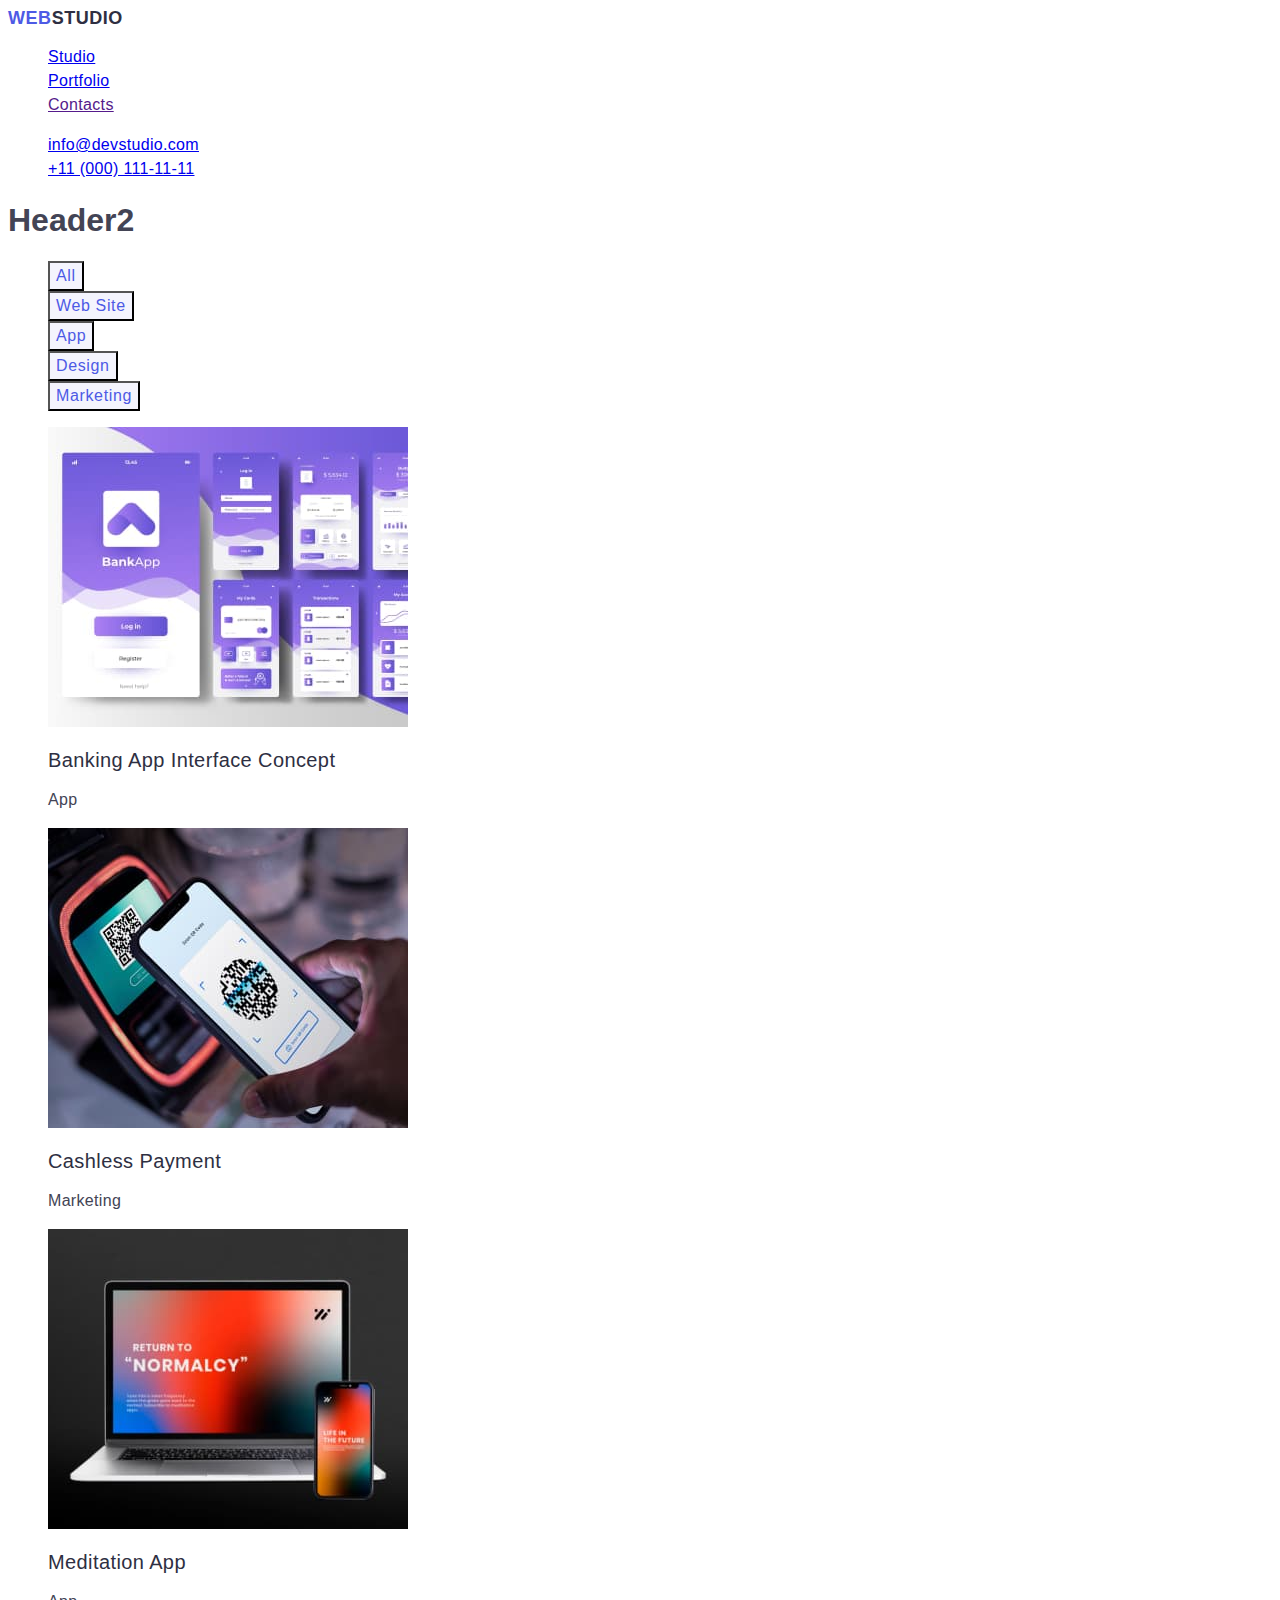
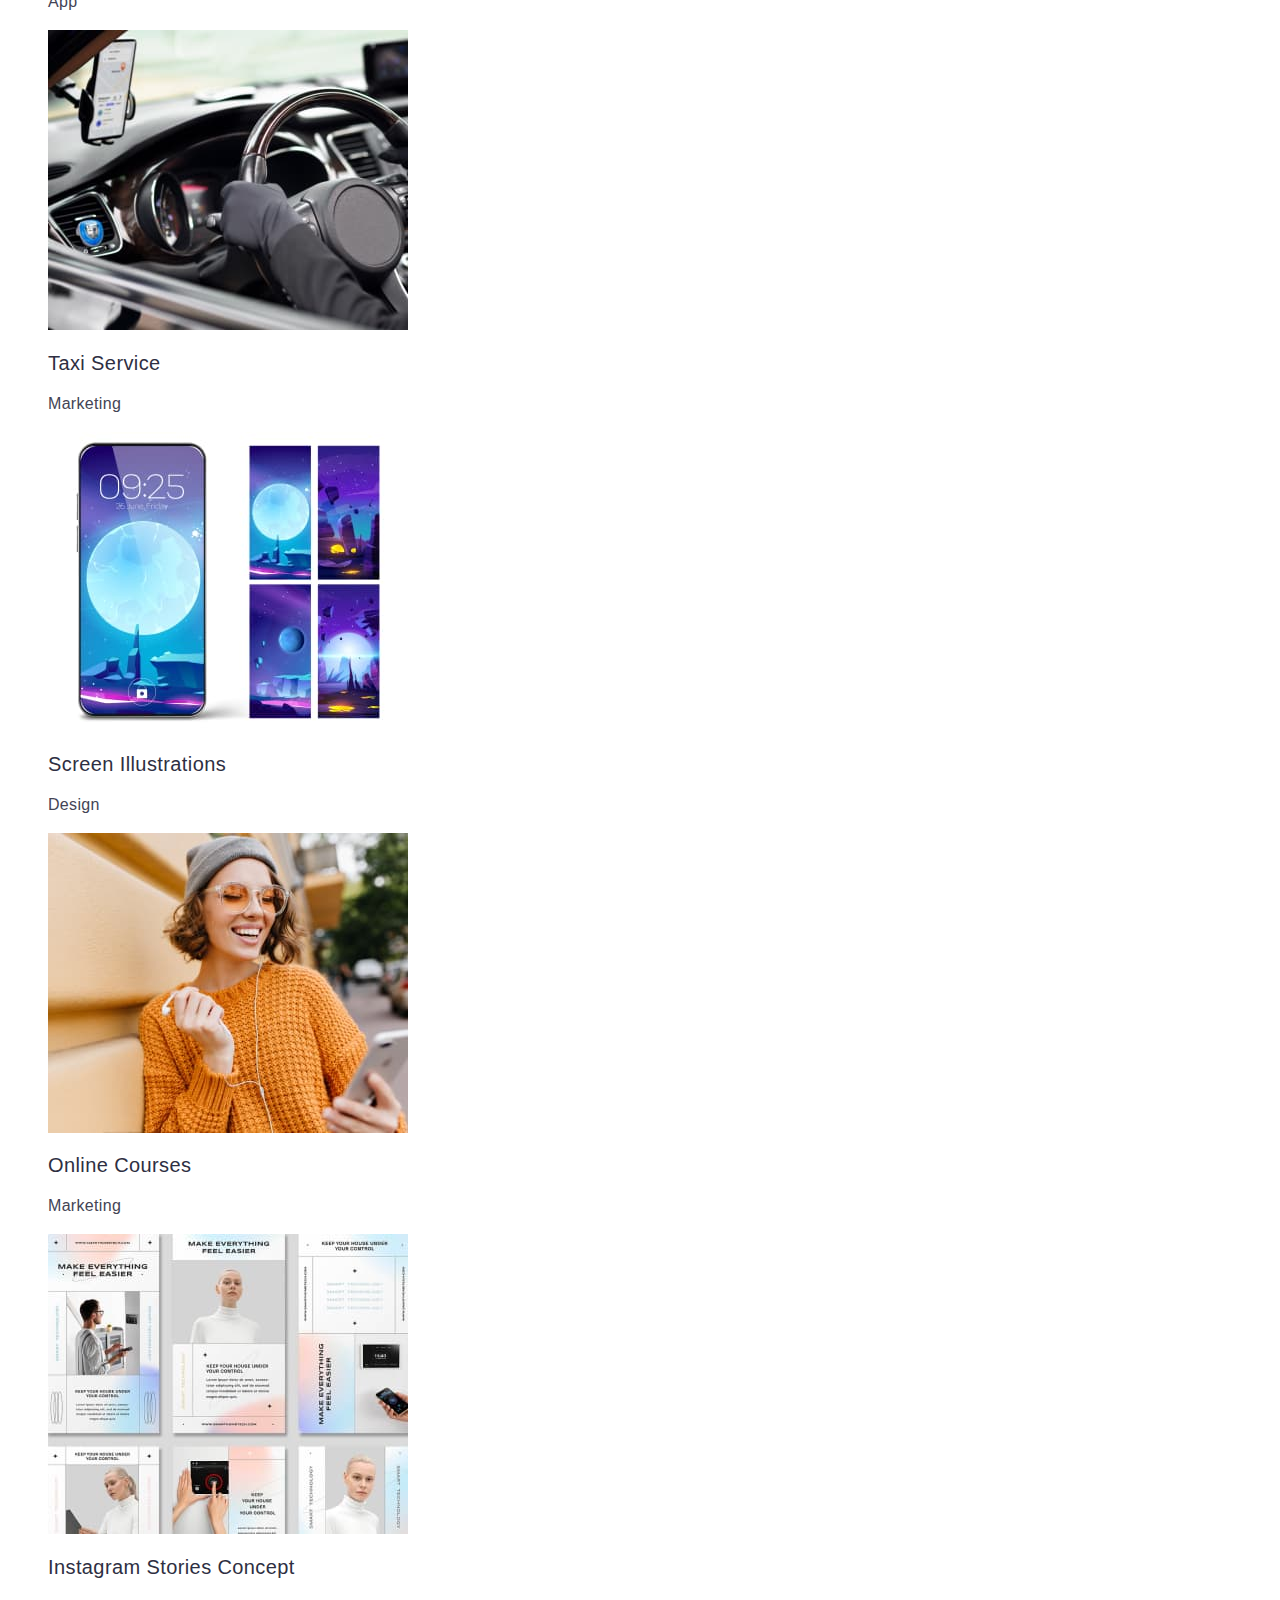
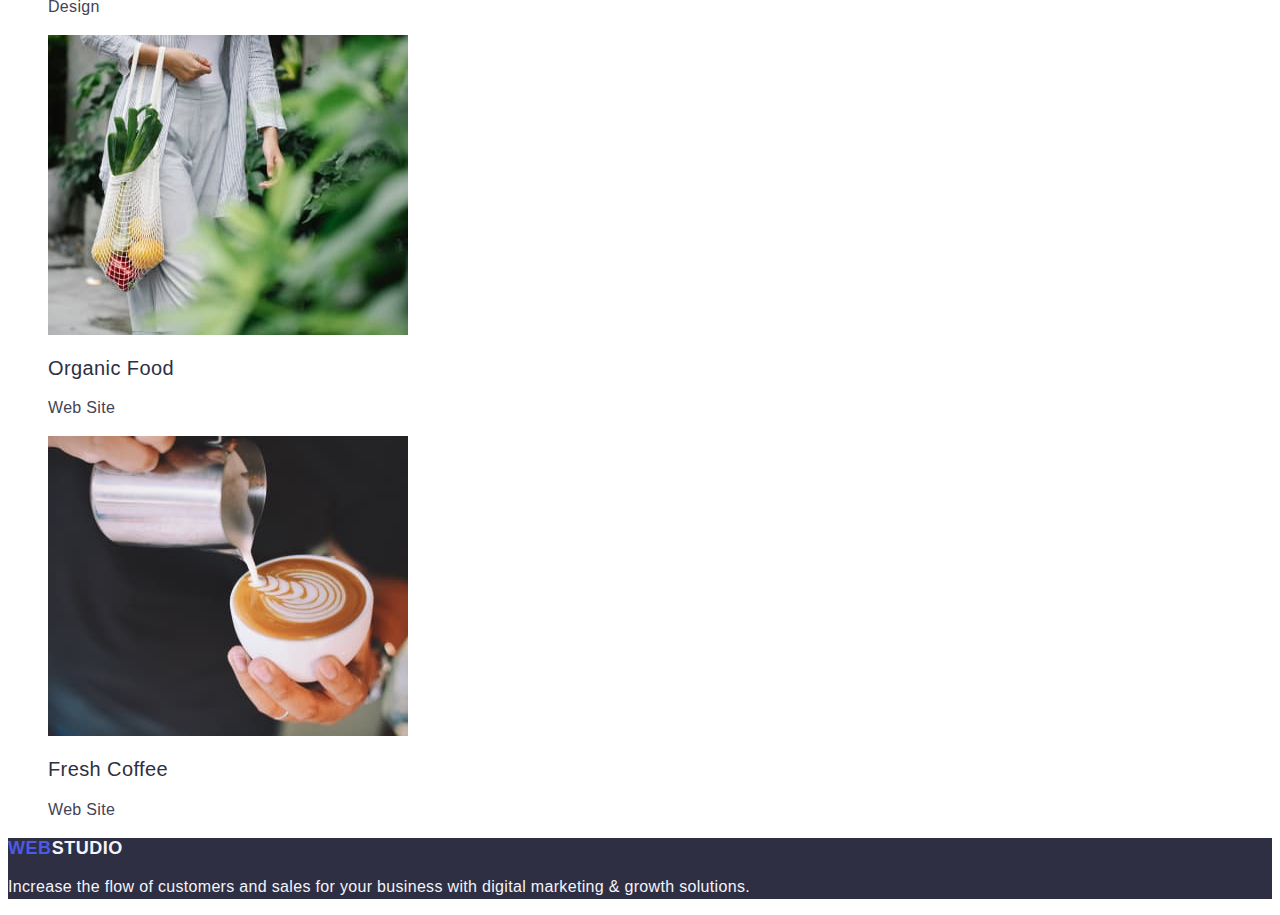
==== portfolio.html @ 669d6daf "Finished portfolio" ====
<!DOCTYPE html>
<html lang="en">
  <head>
    <meta charset="utf-8" />
    <meta name="description" content="Web studio page" />
    <style></style>

    <link rel="stylesheet" href="./css/styles.css" />

    <title>WebStudio</title>
  </head>
  <body>
    <header>
      <nav>
        <a href="./index.html" class="logo link"
          >Web<span class="logo-secondary">Studio</span></a
        >
        <ul class="list">
          <li class="list-item link"><a href="./index.html">Studio</a></li>
          <li class="list-item link">
            <a href="./portfolio.html">Portfolio</a>
          </li>
          <li class="list-item link"><a href="">Contacts</a></li>
        </ul>
      </nav>
      <address class="address">
        <ul class="list">
          <li class="address-list-item link">
            <a href="mailto:info@devstudio.com">info@devstudio.com</a>
          </li>
          <li class="address-list-item link">
            <a href="tel:+110001111111">+11 (000) 111-11-11</a>
          </li>
        </ul>
      </address>
    </header>
    <main>
      <section>
        <h1>Header2</h1>
        <ul class="list">
          <li><button type="button" class="button-list-item">All</button></li>
          <li>
            <button type="button" class="button-list-item">Web Site</button>
          </li>
          <li><button type="button" class="button-list-item">App</button></li>
          <li>
            <button type="button" class="button-list-item">Design</button>
          </li>
          <li>
            <button type="button" class="button-list-item">Marketing</button>
          </li>
        </ul>
        <ul class="list">
          <li class="link">
            <img
              src="./images/2.1(1).jpg"
              alt="various screens of an app concept"
              width="360"
              height="300"
            />
            <h2 class="portfolio-list-item">Banking App Interface Concept</h2>
            <p class="portfolio-category">App</p>
          </li>
          <li class="link">
            <img
              src="./images/2.2(1).jpg"
              alt="a smartphone paying with a QR code"
              width="360"
              height="300"
            />
            <h2 class="portfolio-list-item">Cashless Payment</h2>
            <p class="portfolio-category">Marketing</p>
          </li>
          <li class="link">
            <img
              src="./images/2.3(1).jpg"
              alt="a laptop and a smartphone showing an app screen"
              width="360"
              height="300"
            />
            <h2 class="portfolio-list-item">Meditation App</h2>
            <p class="portfolio-category">App</p>
          </li>
          <li class="link">
            <img
              src="./images/2.4(1).jpg"
              alt="an inside of a car and a smartphone above the steering wheel"
              width="360"
              height="300"
            />
            <h2 class="portfolio-list-item">Taxi Service</h2>
            <p class="portfolio-category">Marketing</p>
          </li>
          <li class="link">
            <img
              src="./images/2.5(1).jpg"
              alt="various wallpapers and a screen of a smartphone"
              width="360"
              height="300"
            />
            <h2 class="portfolio-list-item">Screen Illustrations</h2>
            <p class="portfolio-category">Design</p>
          </li>
          <li class="link">
            <img
              src="./images/2.6(1).jpg"
              alt="a smiling woman looking at her phone"
              width="360"
              height="300"
            />
            <h2 class="portfolio-list-item">Online Courses</h2>
            <p class="portfolio-category">Marketing</p>
          </li>
          <li class="link">
            <img
              src="./images/2.7(1).jpg"
              alt="various phone screens with website designs"
              width="360"
              height="300"
            />
            <h2 class="portfolio-list-item">Instagram Stories Concept</h2>
            <p class="portfolio-category">Design</p>
          </li>
          <li class="link">
            <img
              src="./images/2.8(1).jpg"
              alt="a person carrying groceries"
              width="360"
              height="300"
            />
            <h2 class="portfolio-list-item">Organic Food</h2>
            <p class="portfolio-category">Web Site</p>
          </li>
          <li class="link">
            <img
              src="./images/2.9(1).jpg"
              alt="someone making a design with cream on a cup of coffee"
              width="360"
              height="300"
            />
            <h2 class="portfolio-list-item">Fresh Coffee</h2>
            <p class="portfolio-category">Web Site</p>
          </li>
        </ul>
      </section>
    </main>
    <footer class="footer">
      <a href="./index.html" class="logo link"
        >Web<span class="logo-secondary-footer">Studio</span></a
      >
      <p class="footer-description">
        Increase the flow of customers and sales for your business with digital
        marketing & growth solutions.
      </p>
    </footer>
  </body>
</html>
---- css/styles.css ----
body {
  font-family: Roboto, sans-serif;
  color: #434455;
  background-color: #ffffff;
}
.button-list-item {
  font-size: 16px;
  line-height: 24;
  font-weight: 500;
  line-height: 1.5;
  letter-spacing: 0.04em;
  background-color: #f4f4fd;
  color: #4d5ae5;
  cursor: pointer;
}
.button-list-item:hover .button-list-item:focus {
  color: #ffffff;
  background-color: #404bbf;
}
.portfolio-list-item {
  font-weight: 500;
  font-size: 20px;
  line-height: 1.2;
  letter-spacing: 0.02em;
  color: #2e2f42;
}
.portfolio-category {
  font-size: 16px;
  line-height: 1.5;
  letter-spacing: 0.02em;
  color: #434455;
}
.logo {
  font-family: Raleway, sans-serif;
  font-weight: 800;
  font-size: 18px;
  line-height: 1.17;
  letter-spacing: 0.03em;
  text-transform: uppercase;
  color: #4d5ae5;
}
.link {
  text-decoration: none;
}
.logo-secondary {
  color: #2e2f42;
}
.list {
  list-style: none;
}
.list-item {
  font-weight: 500;
  font-size: 16px;
  line-height: 1.5;
  letter-spacing: 0.02em;
  color: #2e2f42;
}
.address {
  font-style: normal;
}
.address-list-item {
  font-size: 16px;
  line-height: 1.5;
  letter-spacing: 0.02em;
  color: #434455;
}
.link:hover .link:focus {
  color: #404bbf;
}
.main-banner {
  background-color: #2e2f42;
}
.main-banner-header {
  font-size: 56px;
  line-height: 1.07;
  text-align: center;
  letter-spacing: 0.02em;
  color: #ffffff;
}
.main-banner-button {
  background-color: #4d5ae5;
  font-family: "Roboto", sans-serif;
  font-weight: 500;
  font-size: 16px;
  line-height: 1.5;
  letter-spacing: 0.04em;
  color: #ffffff;
  cursor: pointer;
}
.main-banner-button:hover .main-banner-button:focus {
  background-color: #404bbf;
}
.main-list-item {
  font-weight: 500;
  font-size: 20px;
  line-height: 1.2;
  letter-spacing: 0.02em;
  color: #2e2f42;
}
.main-list-item-description {
  font-size: 16px;
  line-height: 1.5;
  letter-spacing: 0.02em;
  color: #434455;
}
.secondary-list-header {
  font-size: 36px;
  line-height: 1.11;
  text-align: center;
  letter-spacing: 0.02em;
  text-transform: capitalize;
  color: #2e2f42;
}
.fourth-section {
  background-color: #f4f4fd;
}
.footer {
  background-color: #2e2f42;
}
.footer-description {
  line-height: 1.5;
  color: #f4f4fd;
  letter-spacing: 0.02em;
}
.logo-secondary-footer {
  color: #f4f4fd;
}
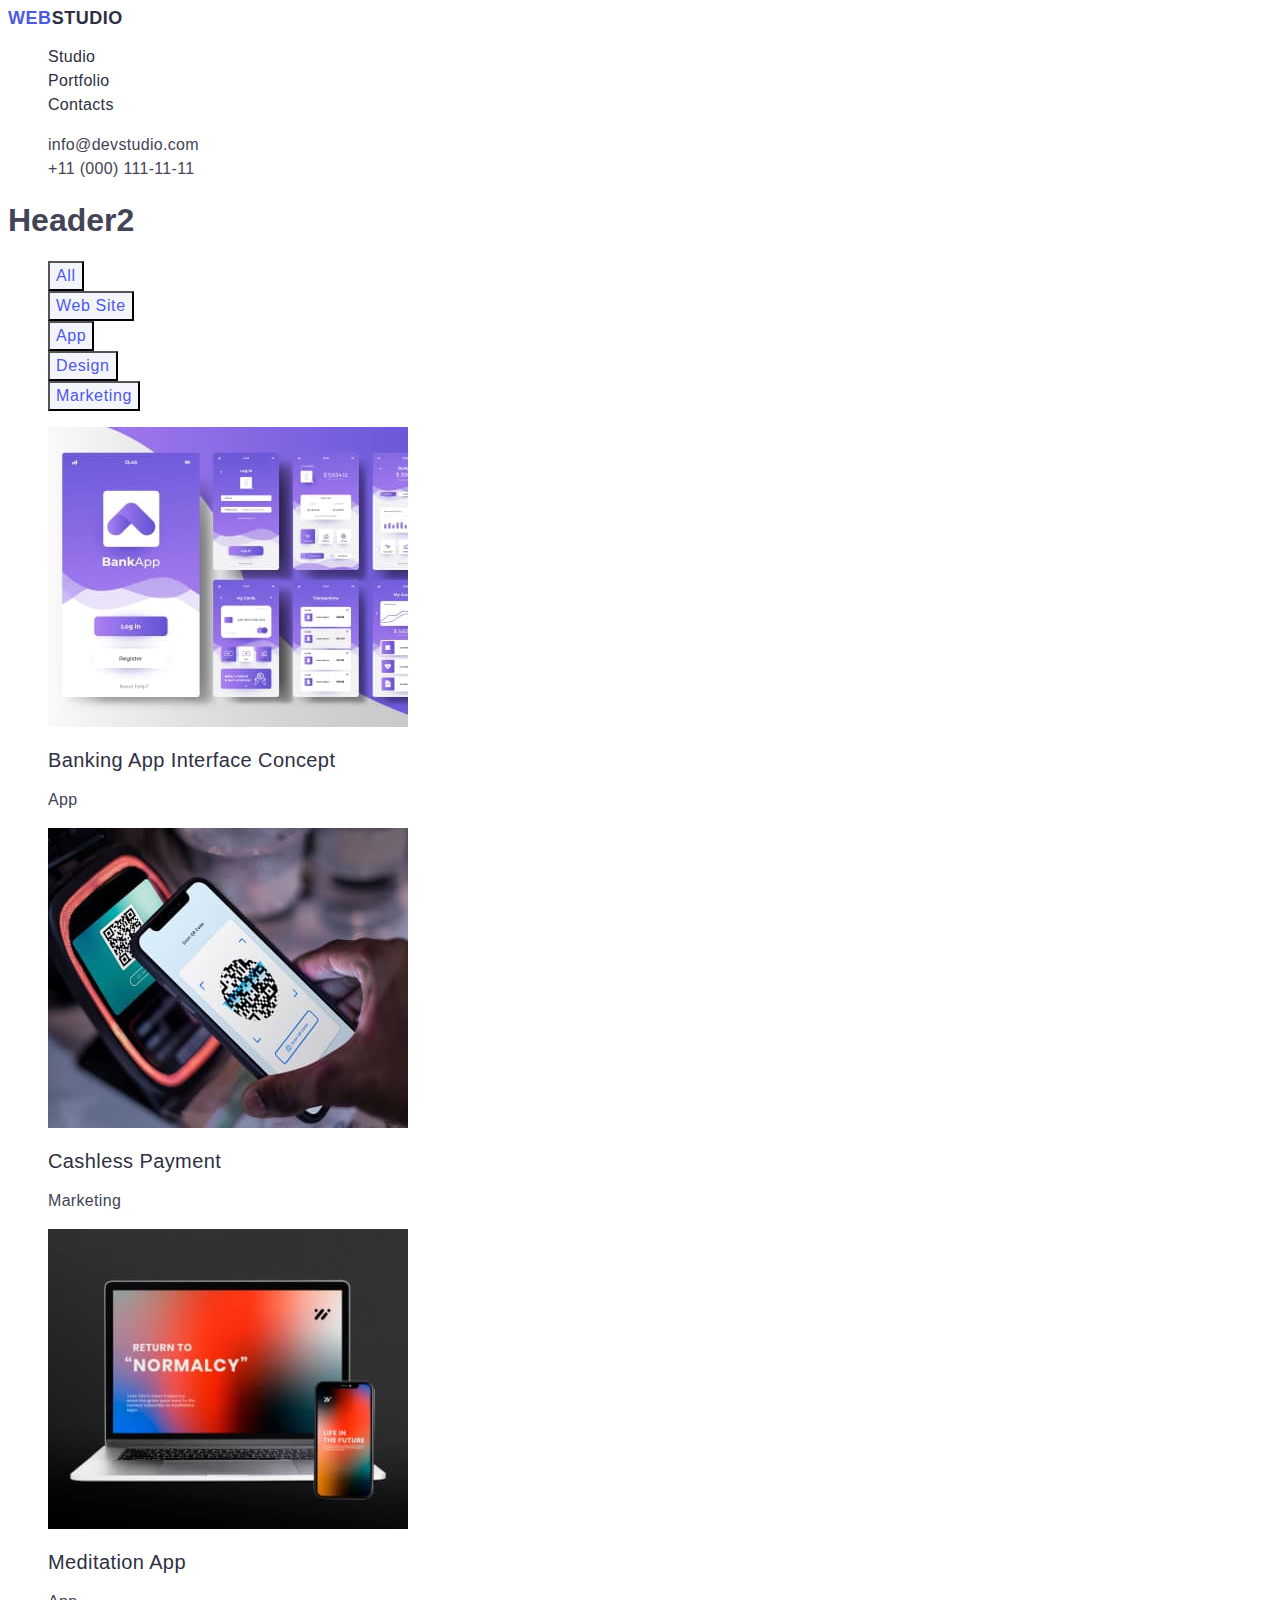
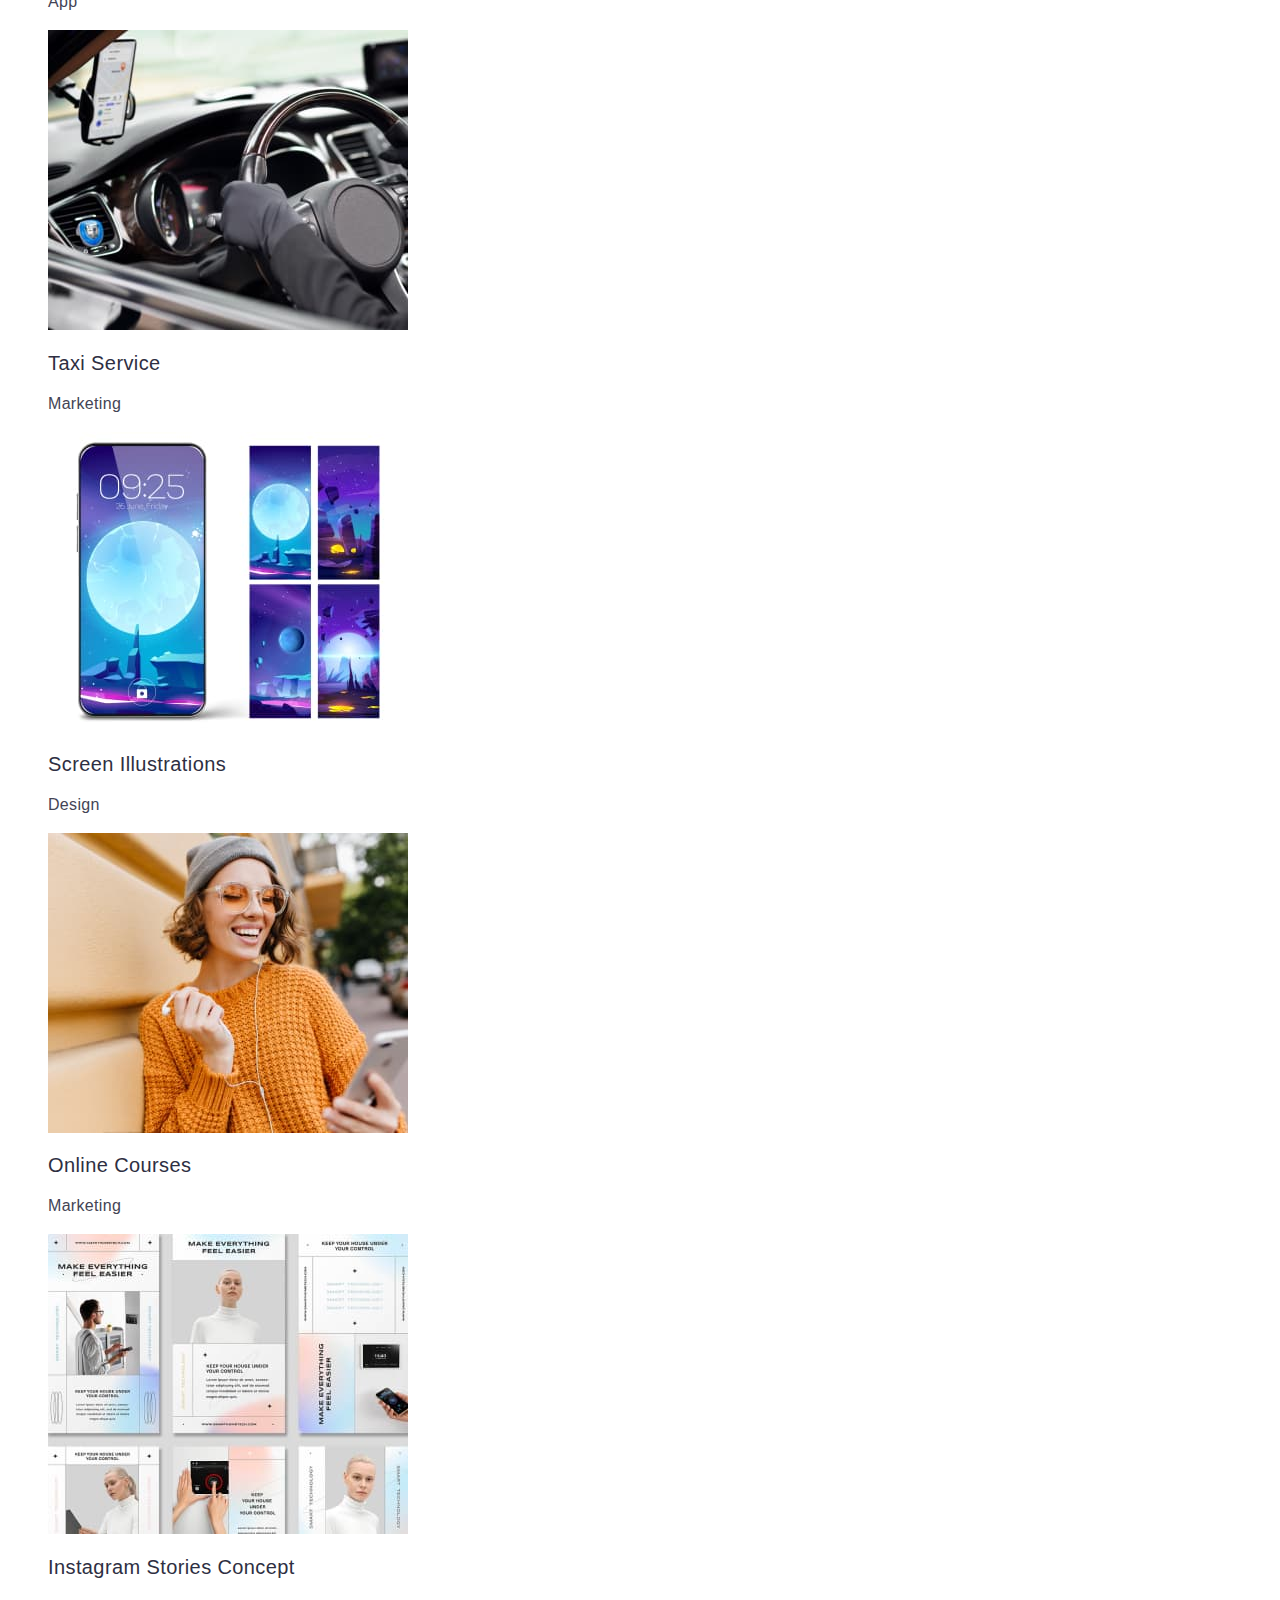
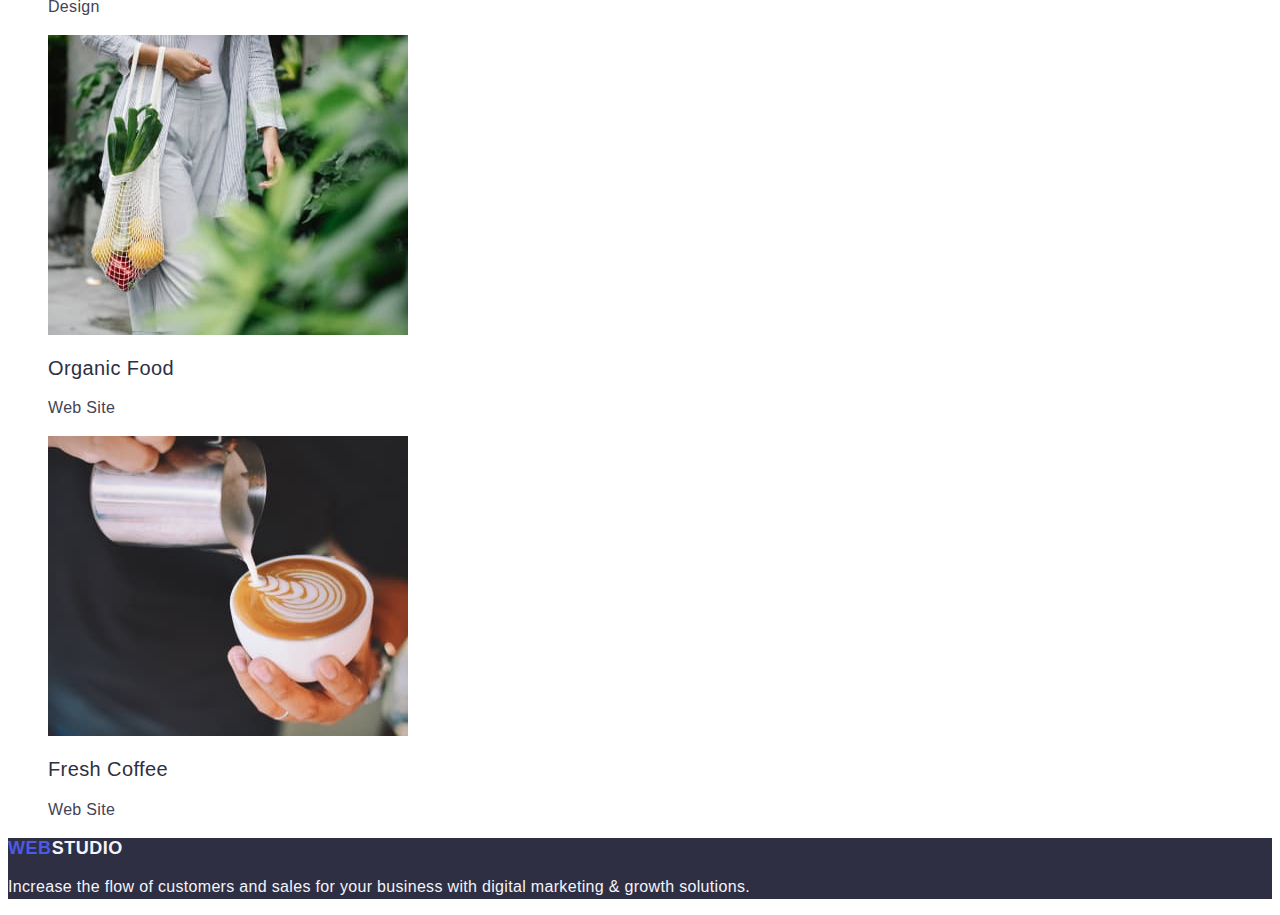
==== commit 964e7591: "Fixed issues from the list" ====
--- a/portfolio.html
+++ b/portfolio.html
@@ -3,11 +3,12 @@
   <head>
     <meta charset="utf-8" />
     <meta name="description" content="Web studio page" />
-    <style></style>
-
+    <title>WebStudio</title>
     <link rel="stylesheet" href="./css/styles.css" />
-
-    <title>WebStudio</title>
+    <link rel="preconnect" href="https://fonts.gstatic.com" />
+    <link rel="preconnect" href="https://fonts.googleapis.com" />
+    <link rel="preconnect" href="https://fonts.google.com/specimen/Roboto" />
+    <link rel="preconnect" href="https://fonts.google.com/specimen/Raleway" />
   </head>
   <body>
     <header>
@@ -16,20 +17,24 @@
           >Web<span class="logo-secondary">Studio</span></a
         >
         <ul class="list">
-          <li class="list-item link"><a href="./index.html">Studio</a></li>
-          <li class="list-item link">
-            <a href="./portfolio.html">Portfolio</a>
+          <li><a href="./index.html" class="list-item link">Studio</a></li>
+          <li>
+            <a href="./portfolio.html" class="list-item link">Portfolio</a>
           </li>
-          <li class="list-item link"><a href="">Contacts</a></li>
+          <li><a href="" class="list-item link">Contacts</a></li>
         </ul>
       </nav>
       <address class="address">
         <ul class="list">
-          <li class="address-list-item link">
-            <a href="mailto:info@devstudio.com">info@devstudio.com</a>
+          <li>
+            <a href="mailto:info@devstudio.com" class="address-list-item link"
+              >info@devstudio.com</a
+            >
           </li>
-          <li class="address-list-item link">
-            <a href="tel:+110001111111">+11 (000) 111-11-11</a>
+          <li>
+            <a href="tel:+110001111111" class="address-list-item link"
+              >+11 (000) 111-11-11</a
+            >
           </li>
         </ul>
       </address>
@@ -51,95 +56,113 @@
           </li>
         </ul>
         <ul class="list">
-          <li class="link">
-            <img
-              src="./images/2.1(1).jpg"
-              alt="various screens of an app concept"
-              width="360"
-              height="300"
-            />
-            <h2 class="portfolio-list-item">Banking App Interface Concept</h2>
-            <p class="portfolio-category">App</p>
+          <li>
+            <a class="link">
+              <img
+                src="./images/2.1(1).jpg"
+                alt="various screens of an app concept"
+                width="360"
+                height="300"
+              />
+              <h2 class="portfolio-list-item">Banking App Interface Concept</h2>
+              <p class="portfolio-category">App</p></a
+            >
           </li>
-          <li class="link">
-            <img
-              src="./images/2.2(1).jpg"
-              alt="a smartphone paying with a QR code"
-              width="360"
-              height="300"
-            />
-            <h2 class="portfolio-list-item">Cashless Payment</h2>
-            <p class="portfolio-category">Marketing</p>
+          <li>
+            <a class="link">
+              <img
+                src="./images/2.2(1).jpg"
+                alt="a smartphone paying with a QR code"
+                width="360"
+                height="300"
+              />
+              <h2 class="portfolio-list-item">Cashless Payment</h2>
+              <p class="portfolio-category">Marketing</p></a
+            >
           </li>
-          <li class="link">
-            <img
-              src="./images/2.3(1).jpg"
-              alt="a laptop and a smartphone showing an app screen"
-              width="360"
-              height="300"
-            />
-            <h2 class="portfolio-list-item">Meditation App</h2>
-            <p class="portfolio-category">App</p>
+          <li>
+            <a class="link">
+              <img
+                src="./images/2.3(1).jpg"
+                alt="a laptop and a smartphone showing an app screen"
+                width="360"
+                height="300"
+              />
+              <h2 class="portfolio-list-item">Meditation App</h2>
+              <p class="portfolio-category">App</p></a
+            >
           </li>
-          <li class="link">
-            <img
-              src="./images/2.4(1).jpg"
-              alt="an inside of a car and a smartphone above the steering wheel"
-              width="360"
-              height="300"
-            />
-            <h2 class="portfolio-list-item">Taxi Service</h2>
-            <p class="portfolio-category">Marketing</p>
+          <li>
+            <a class="link">
+              <img
+                src="./images/2.4(1).jpg"
+                alt="an inside of a car and a smartphone above the steering wheel"
+                width="360"
+                height="300"
+              />
+              <h2 class="portfolio-list-item">Taxi Service</h2>
+              <p class="portfolio-category">Marketing</p></a
+            >
           </li>
-          <li class="link">
-            <img
-              src="./images/2.5(1).jpg"
-              alt="various wallpapers and a screen of a smartphone"
-              width="360"
-              height="300"
-            />
-            <h2 class="portfolio-list-item">Screen Illustrations</h2>
-            <p class="portfolio-category">Design</p>
+          <li>
+            <a class="link">
+              <img
+                src="./images/2.5(1).jpg"
+                alt="various wallpapers and a screen of a smartphone"
+                width="360"
+                height="300"
+              />
+              <h2 class="portfolio-list-item">Screen Illustrations</h2>
+              <p class="portfolio-category">Design</p></a
+            >
           </li>
-          <li class="link">
-            <img
-              src="./images/2.6(1).jpg"
-              alt="a smiling woman looking at her phone"
-              width="360"
-              height="300"
-            />
-            <h2 class="portfolio-list-item">Online Courses</h2>
-            <p class="portfolio-category">Marketing</p>
+          <li>
+            <a class="link">
+              <img
+                src="./images/2.6(1).jpg"
+                alt="a smiling woman looking at her phone"
+                width="360"
+                height="300"
+              />
+              <h2 class="portfolio-list-item">Online Courses</h2>
+              <p class="portfolio-category">Marketing</p></a
+            >
           </li>
-          <li class="link">
-            <img
-              src="./images/2.7(1).jpg"
-              alt="various phone screens with website designs"
-              width="360"
-              height="300"
-            />
-            <h2 class="portfolio-list-item">Instagram Stories Concept</h2>
-            <p class="portfolio-category">Design</p>
+          <li>
+            <a class="link">
+              <img
+                src="./images/2.7(1).jpg"
+                alt="various phone screens with website designs"
+                width="360"
+                height="300"
+              />
+              <h2 class="portfolio-list-item">Instagram Stories Concept</h2>
+              <p class="portfolio-category">Design</p></a
+            >
           </li>
-          <li class="link">
-            <img
-              src="./images/2.8(1).jpg"
-              alt="a person carrying groceries"
-              width="360"
-              height="300"
-            />
-            <h2 class="portfolio-list-item">Organic Food</h2>
-            <p class="portfolio-category">Web Site</p>
+          <li>
+            <a class="link">
+              <img
+                src="./images/2.8(1).jpg"
+                alt="a person carrying groceries"
+                width="360"
+                height="300"
+              />
+              <h2 class="portfolio-list-item">Organic Food</h2>
+              <p class="portfolio-category">Web Site</p></a
+            >
           </li>
-          <li class="link">
-            <img
-              src="./images/2.9(1).jpg"
-              alt="someone making a design with cream on a cup of coffee"
-              width="360"
-              height="300"
-            />
-            <h2 class="portfolio-list-item">Fresh Coffee</h2>
-            <p class="portfolio-category">Web Site</p>
+          <li>
+            <a class="link">
+              <img
+                src="./images/2.9(1).jpg"
+                alt="someone making a design with cream on a cup of coffee"
+                width="360"
+                height="300"
+              />
+              <h2 class="portfolio-list-item">Fresh Coffee</h2>
+              <p class="portfolio-category">Web Site</p></a
+            >
           </li>
         </ul>
       </section>
--- a/css/styles.css
+++ b/css/styles.css
@@ -3,7 +3,11 @@
   color: #434455;
   background-color: #ffffff;
 }
+:root {
+  --brand-color: #4d5ae5;
+}
 .button-list-item {
+  font-family: "Roboto", sans-serif;
   font-size: 16px;
   line-height: 24;
   font-weight: 500;
@@ -13,7 +17,11 @@
   color: #4d5ae5;
   cursor: pointer;
 }
-.button-list-item:hover .button-list-item:focus {
+.button-list-item:hover {
+  color: #ffffff;
+  background-color: #404bbf;
+}
+.button-list-item:focus {
   color: #ffffff;
   background-color: #404bbf;
 }
@@ -64,7 +72,10 @@
   letter-spacing: 0.02em;
   color: #434455;
 }
-.link:hover .link:focus {
+.link:hover {
+  color: #404bbf;
+}
+.link:focus {
   color: #404bbf;
 }
 .main-banner {
@@ -87,8 +98,14 @@
   color: #ffffff;
   cursor: pointer;
 }
-.main-banner-button:hover .main-banner-button:focus {
+.main-banner-button:hover {
   background-color: #404bbf;
+}
+.main-banner-button:focus {
+  background-color: #404bbf;
+}
+.main-list-element {
+  background-color: #ffffff;
 }
 .main-list-item {
   font-weight: 500;
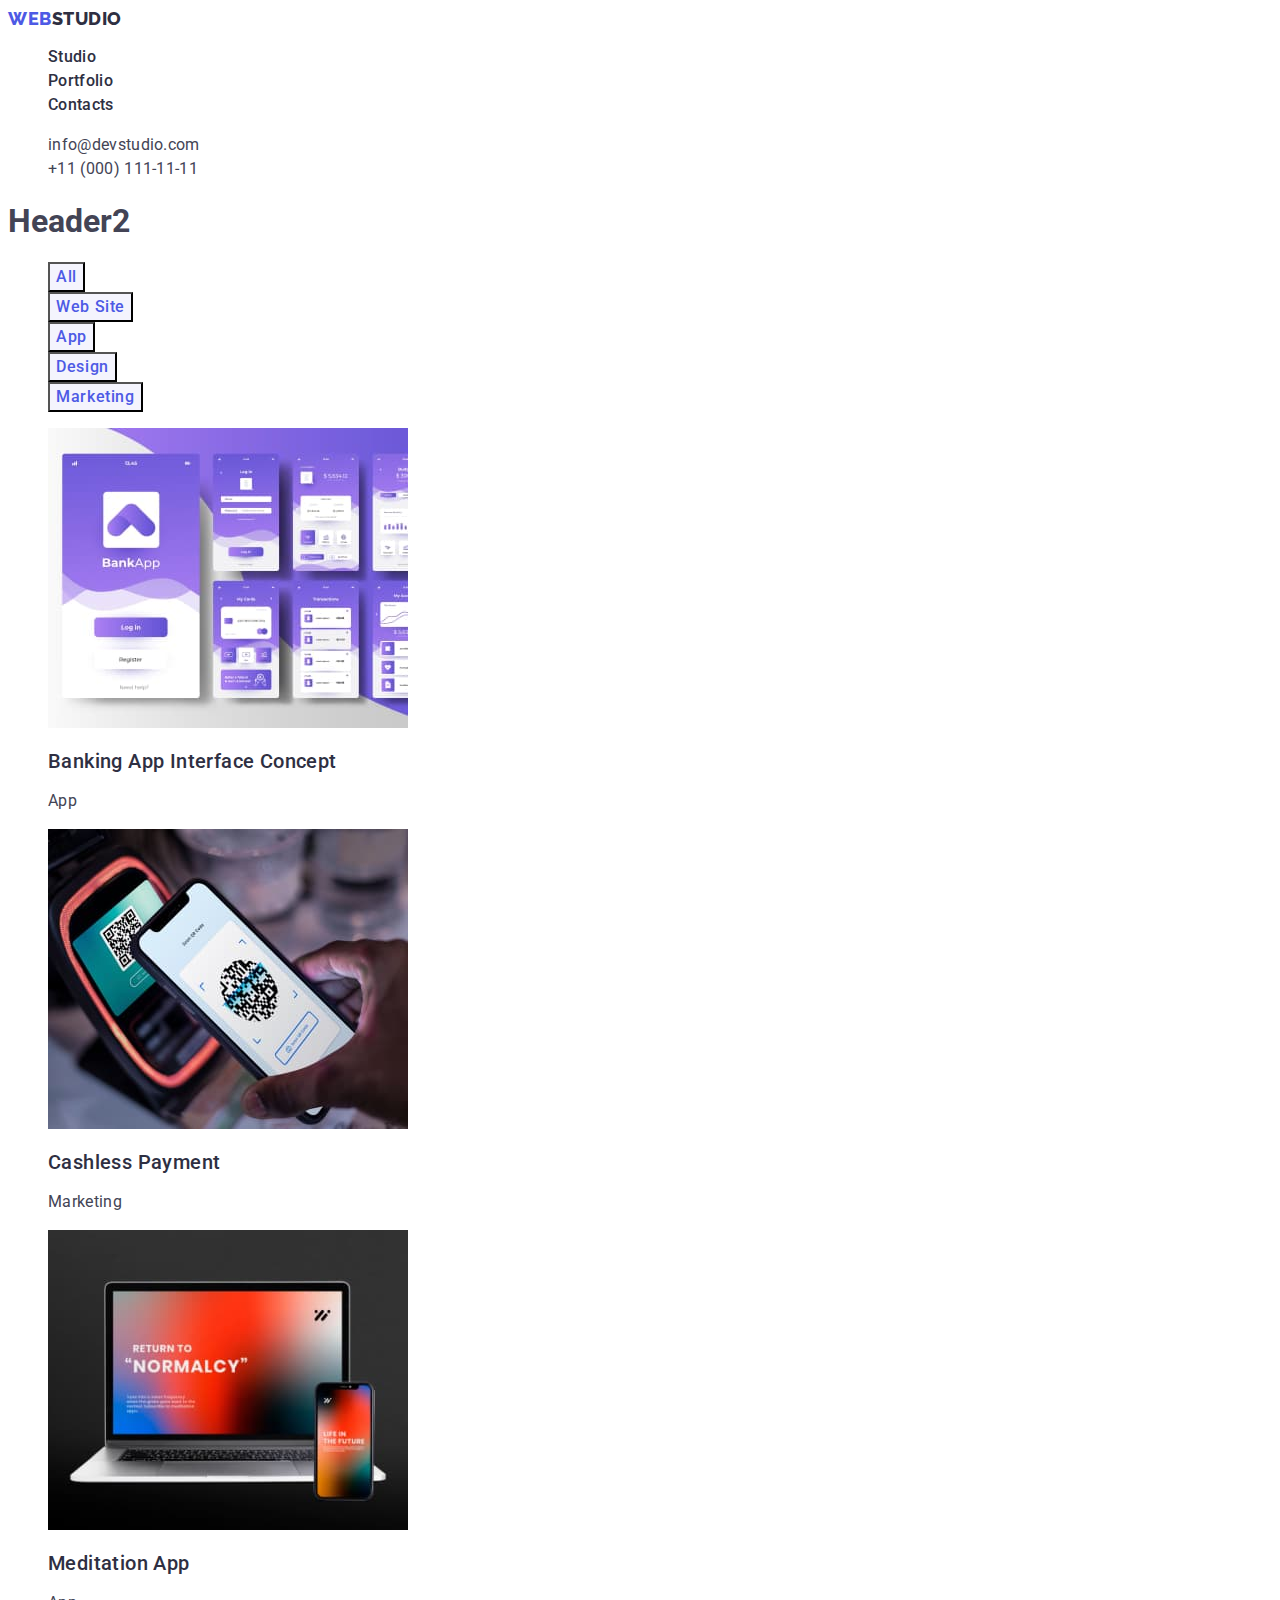
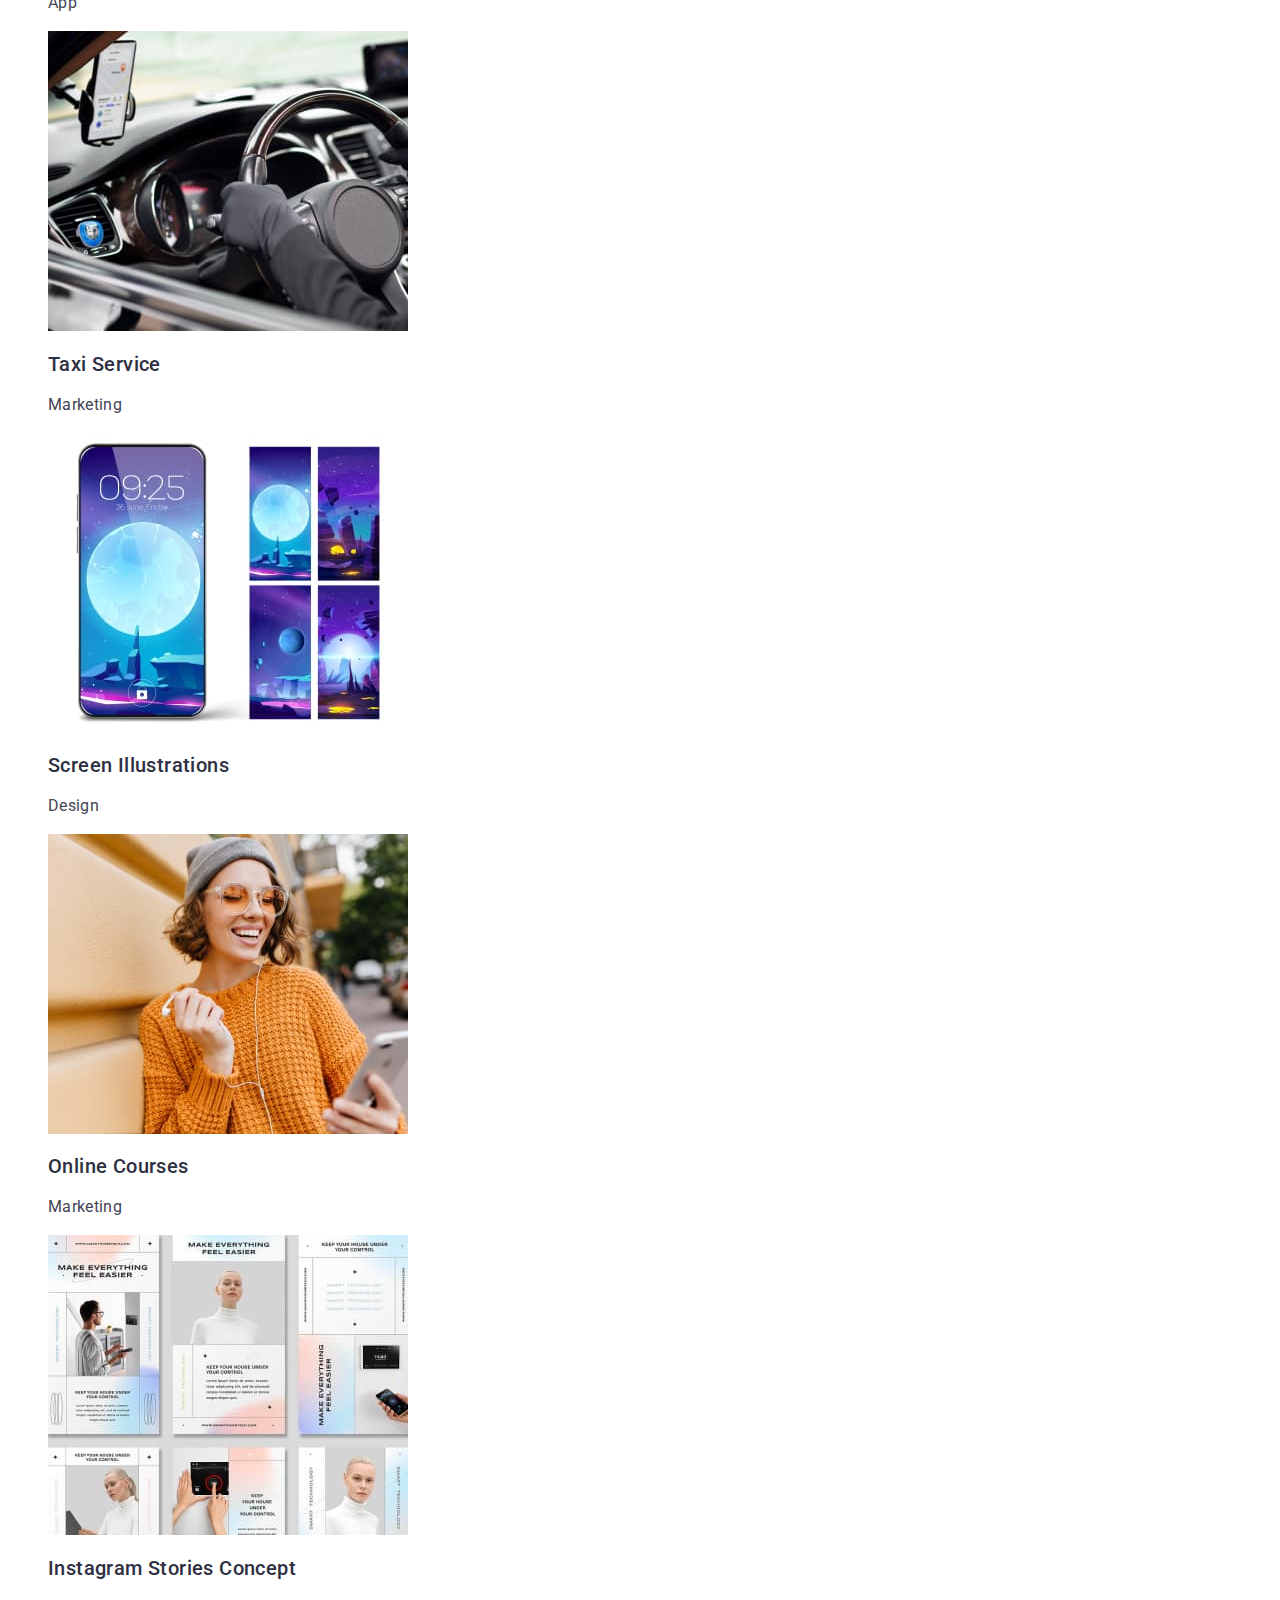
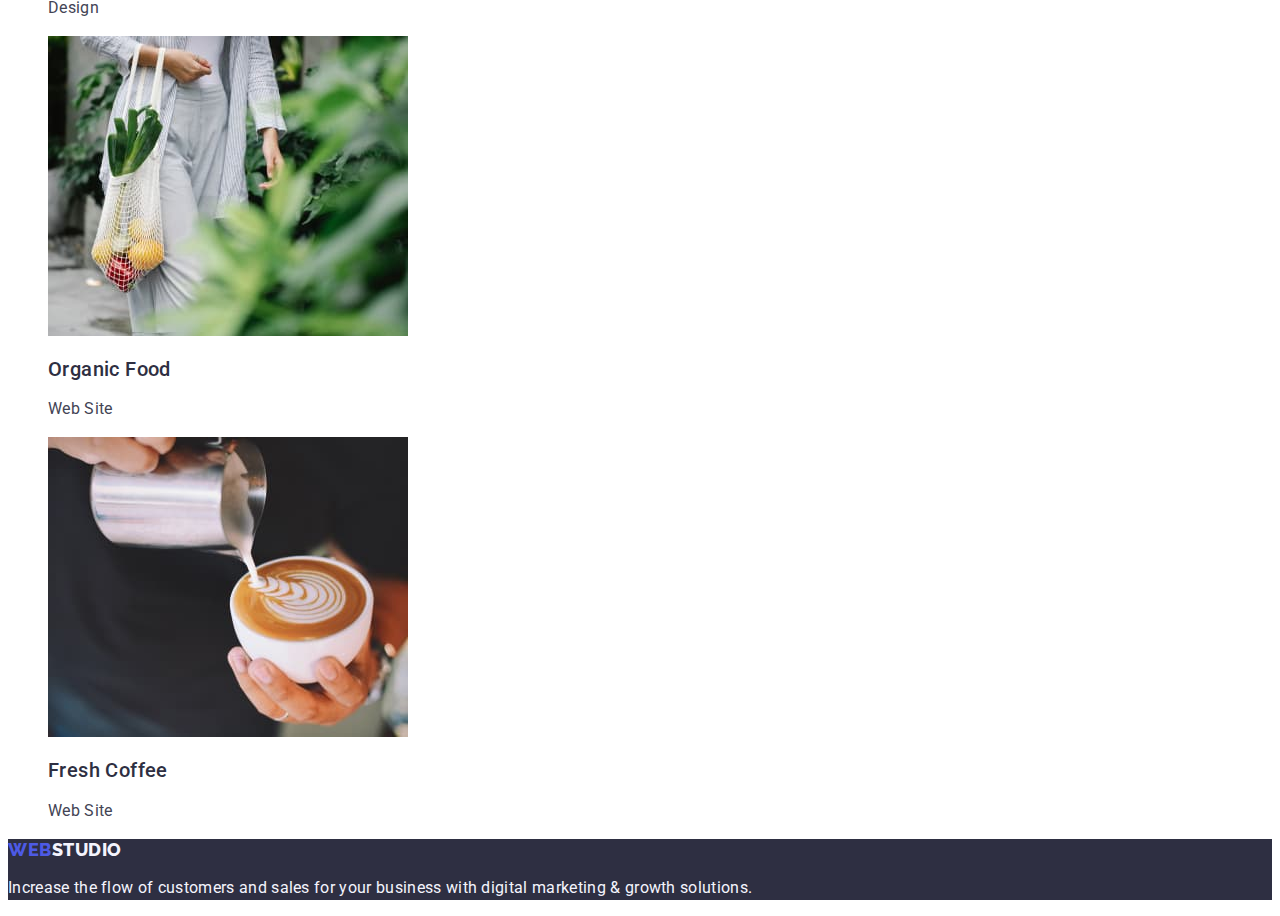
==== commit 94578737: "Changed links fonts" ====
--- a/portfolio.html
+++ b/portfolio.html
@@ -7,8 +7,10 @@
     <link rel="stylesheet" href="./css/styles.css" />
     <link rel="preconnect" href="https://fonts.gstatic.com" />
     <link rel="preconnect" href="https://fonts.googleapis.com" />
-    <link rel="preconnect" href="https://fonts.google.com/specimen/Roboto" />
-    <link rel="preconnect" href="https://fonts.google.com/specimen/Raleway" />
+    <link
+      href="https://fonts.googleapis.com/css2?family=Raleway:wght@800&family=Roboto:wght@400;500;700;900&display=swap"
+      rel="stylesheet"
+    />
   </head>
   <body>
     <header>
@@ -59,7 +61,7 @@
           <li>
             <a class="link">
               <img
-                src="./images/2.1(1).jpg"
+                src="./images/screens.jpg"
                 alt="various screens of an app concept"
                 width="360"
                 height="300"
@@ -71,7 +73,7 @@
           <li>
             <a class="link">
               <img
-                src="./images/2.2(1).jpg"
+                src="./images/cashless.jpg"
                 alt="a smartphone paying with a QR code"
                 width="360"
                 height="300"
@@ -83,7 +85,7 @@
           <li>
             <a class="link">
               <img
-                src="./images/2.3(1).jpg"
+                src="./images/laptop.jpg"
                 alt="a laptop and a smartphone showing an app screen"
                 width="360"
                 height="300"
@@ -95,7 +97,7 @@
           <li>
             <a class="link">
               <img
-                src="./images/2.4(1).jpg"
+                src="./images/car.jpg"
                 alt="an inside of a car and a smartphone above the steering wheel"
                 width="360"
                 height="300"
@@ -107,7 +109,7 @@
           <li>
             <a class="link">
               <img
-                src="./images/2.5(1).jpg"
+                src="./images/phone.jpg"
                 alt="various wallpapers and a screen of a smartphone"
                 width="360"
                 height="300"
@@ -119,7 +121,7 @@
           <li>
             <a class="link">
               <img
-                src="./images/2.6(1).jpg"
+                src="./images/woman.jpg"
                 alt="a smiling woman looking at her phone"
                 width="360"
                 height="300"
@@ -131,7 +133,7 @@
           <li>
             <a class="link">
               <img
-                src="./images/2.7(1).jpg"
+                src="./images/marketing.jpg"
                 alt="various phone screens with website designs"
                 width="360"
                 height="300"
@@ -143,7 +145,7 @@
           <li>
             <a class="link">
               <img
-                src="./images/2.8(1).jpg"
+                src="./images/shopping.jpg"
                 alt="a person carrying groceries"
                 width="360"
                 height="300"
@@ -155,7 +157,7 @@
           <li>
             <a class="link">
               <img
-                src="./images/2.9(1).jpg"
+                src="./images/coffee.jpg"
                 alt="someone making a design with cream on a cup of coffee"
                 width="360"
                 height="300"
